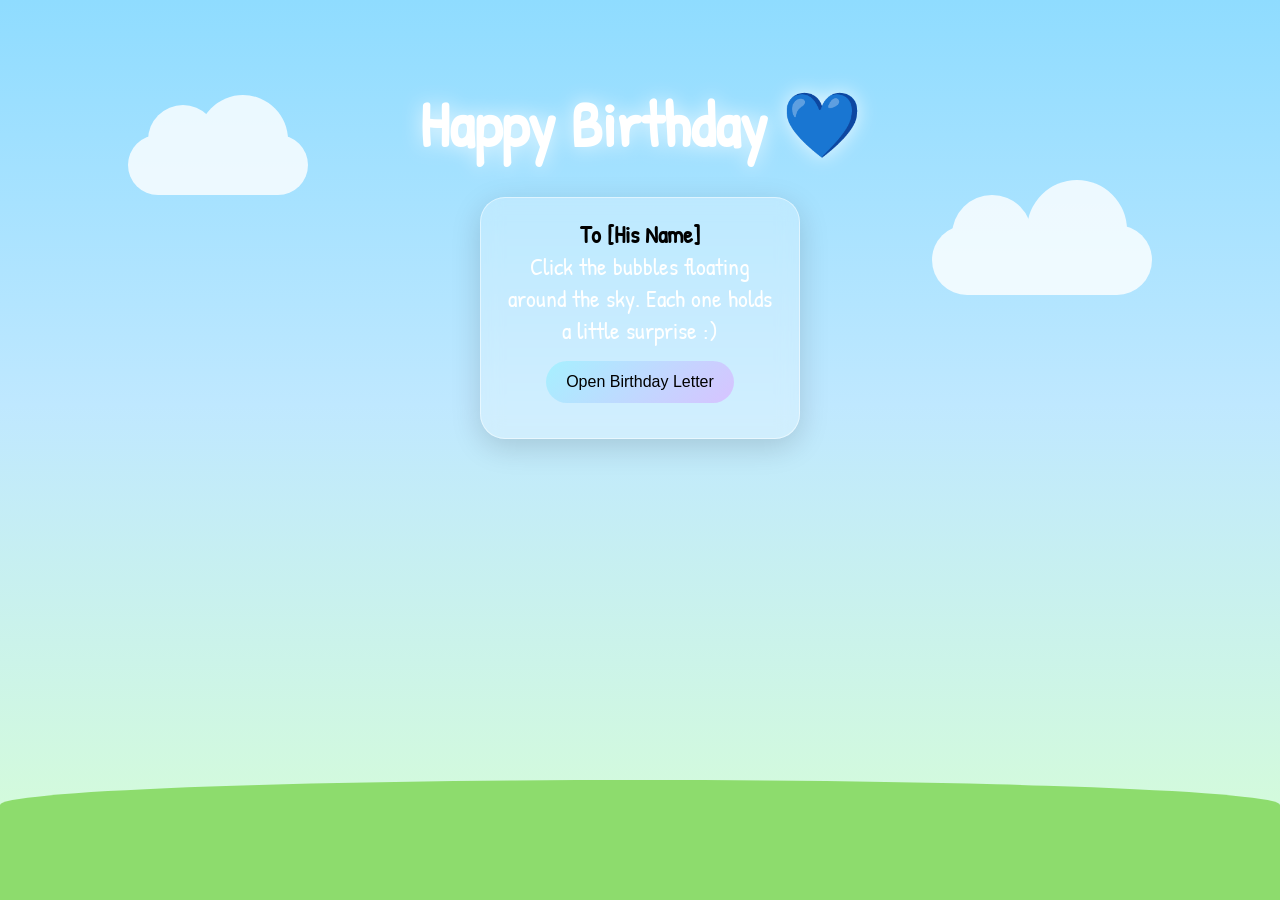
==== index.html @ d58ecb50 "Create index.html" ====
<!DOCTYPE html>
<html lang="en">
<head>
<meta charset="UTF-8">
<meta name="viewport" content="width=device-width, initial-scale=1.0">
<title>Happy Birthday 💙</title>

<link href="https://fonts.googleapis.com/css2?family=Patrick+Hand&display=swap" rel="stylesheet">

<style>
*{
    margin:0;
    padding:0;
    box-sizing:border-box;
}

body{
    font-family:'Patrick Hand',cursive;
    min-height:100vh;
    overflow:hidden;
    background:
    linear-gradient(to bottom,
    #8fdcff 0%,
    #bfe8ff 45%,
    #d8ffd4 100%);
}

.sky{
    position:fixed;
    inset:0;
}

.cloud{
    position:absolute;
    background:white;
    border-radius:100px;
    opacity:.8;
}

.cloud::before,
.cloud::after{
    content:"";
    position:absolute;
    background:white;
    border-radius:50%;
}

.cloud1{
    width:180px;
    height:60px;
    top:15%;
    left:10%;
}

.cloud1::before{
    width:70px;
    height:70px;
    left:20px;
    top:-30px;
}

.cloud1::after{
    width:90px;
    height:90px;
    right:20px;
    top:-40px;
}

.cloud2{
    width:220px;
    height:70px;
    top:25%;
    right:10%;
}

.cloud2::before{
    width:80px;
    height:80px;
    left:20px;
    top:-30px;
}

.cloud2::after{
    width:100px;
    height:100px;
    right:25px;
    top:-45px;
}

.hero{
    position:relative;
    z-index:2;
    text-align:center;
    padding-top:80px;
}

.hero h1{
    font-size:4rem;
    color:white;
    text-shadow:0 0 20px rgba(255,255,255,.8);
}

.hero p{
    font-size:1.5rem;
    color:#ffffff;
}

.glass-card{
    width:320px;
    margin:30px auto;
    padding:20px;
    border-radius:25px;
    background:rgba(255,255,255,.25);
    backdrop-filter:blur(10px);
    border:1px solid rgba(255,255,255,.5);
    box-shadow:0 8px 30px rgba(0,0,0,.15);
}

button{
    margin-top:15px;
    padding:12px 20px;
    border:none;
    border-radius:30px;
    cursor:pointer;
    background:linear-gradient(
    135deg,
    #a6f0ff,
    #d7c3ff
    );
    font-size:1rem;
}

#message{
    margin-top:15px;
    color:#2a4f63;
    font-size:1.2rem;
}

.grass{
    position:fixed;
    bottom:0;
    width:100%;
    height:120px;
    background:#8ddc6d;
    border-top-left-radius:100% 50px;
    border-top-right-radius:100% 50px;
}

.bubble{
    position:absolute;
    border-radius:50%;
    background:rgba(255,255,255,.35);
    border:1px solid rgba(255,255,255,.7);
    backdrop-filter:blur(3px);
    cursor:pointer;
    animation:float linear infinite;
}

@keyframes float{
    from{
        transform:translateY(100vh);
    }
    to{
        transform:translateY(-150px);
    }
}

.memory-popup{
    position:fixed;
    top:50%;
    left:50%;
    transform:translate(-50%,-50%);
    background:white;
    padding:25px;
    border-radius:20px;
    width:300px;
    text-align:center;
    display:none;
    z-index:10;
    box-shadow:0 10px 30px rgba(0,0,0,.2);
}

.memory-popup button{
    margin-top:10px;
}
</style>
</head>
<body>

<div class="sky">
    <div class="cloud cloud1"></div>
    <div class="cloud cloud2"></div>
</div>

<div class="hero">
    <h1>Happy Birthday 💙</h1>

    <div class="glass-card">
        <h2>To [His Name]</h2>

        <p>
            Click the bubbles floating around the sky.
            Each one holds a little surprise :)
        </p>

        <button onclick="birthdayMessage()">
            Open Birthday Letter
        </button>

        <div id="message"></div>
    </div>
</div>

<div class="grass"></div>

<div class="memory-popup" id="popup">
    <h2>💌 Memory</h2>
    <p id="popupText"></p>
    <button onclick="closePopup()">Close</button>
</div>

<script>
const memories = [
"One of my favorite things is getting to talk to you.",
"You always know how to make me smile.",
"Thank you for being you.",
"I hope this year brings you everything you deserve.",
"You make ordinary days feel special.",
"You mean a lot to me 💙",
"Happy Birthday!! 🎂"
];

function birthdayMessage(){
    document.getElementById("message").innerHTML =
    "I made this little website because you're important to me. Happy Birthday 💙";
}

function createBubble(){
    const bubble = document.createElement("div");

    bubble.classList.add("bubble");

    const size = Math.random()*60+40;

    bubble.style.width = size + "px";
    bubble.style.height = size + "px";

    bubble.style.left = Math.random()*100 + "%";

    bubble.style.animationDuration =
    (Math.random()*10+10) + "s";

    bubble.addEventListener("click", () => {
        document.getElementById("popup").style.display="block";

        document.getElementById("popupText").innerText =
        memories[Math.floor(Math.random()*memories.length)];

        bubble.remove();
    });

    document.body.appendChild(bubble);

    setTimeout(()=>{
        bubble.remove();
    },20000);
}

function closePopup(){
    document.getElementById("popup").style.display="none";
}

setInterval(createBubble,1200);
</script>

</body>
</html>
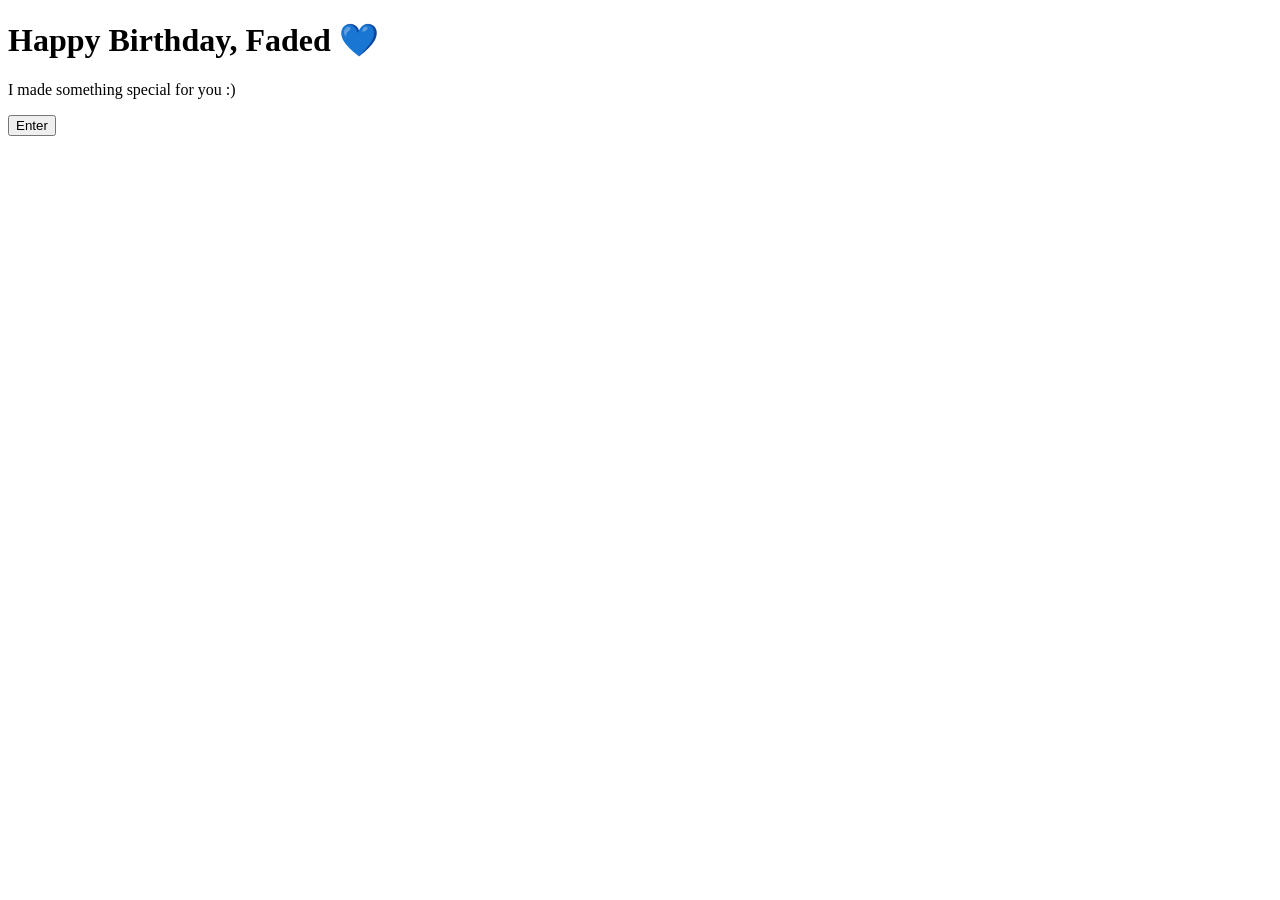
==== commit ac4c3b9e: "Update index.html" ====
--- a/index.html
+++ b/index.html
@@ -1,277 +1,28 @@
 <!DOCTYPE html>
 <html lang="en">
 <head>
-<meta charset="UTF-8">
-<meta name="viewport" content="width=device-width, initial-scale=1.0">
-<title>Happy Birthday 💙</title>
+  <meta charset="UTF-8">
+  <meta name="viewport" content="width=device-width, initial-scale=1.0">
+  <title>Happy Birthday 💙</title>
 
-<link href="https://fonts.googleapis.com/css2?family=Patrick+Hand&display=swap" rel="stylesheet">
-
-<style>
-*{
-    margin:0;
-    padding:0;
-    box-sizing:border-box;
-}
-
-body{
-    font-family:'Patrick Hand',cursive;
-    min-height:100vh;
-    overflow:hidden;
-    background:
-    linear-gradient(to bottom,
-    #8fdcff 0%,
-    #bfe8ff 45%,
-    #d8ffd4 100%);
-}
-
-.sky{
-    position:fixed;
-    inset:0;
-}
-
-.cloud{
-    position:absolute;
-    background:white;
-    border-radius:100px;
-    opacity:.8;
-}
-
-.cloud::before,
-.cloud::after{
-    content:"";
-    position:absolute;
-    background:white;
-    border-radius:50%;
-}
-
-.cloud1{
-    width:180px;
-    height:60px;
-    top:15%;
-    left:10%;
-}
-
-.cloud1::before{
-    width:70px;
-    height:70px;
-    left:20px;
-    top:-30px;
-}
-
-.cloud1::after{
-    width:90px;
-    height:90px;
-    right:20px;
-    top:-40px;
-}
-
-.cloud2{
-    width:220px;
-    height:70px;
-    top:25%;
-    right:10%;
-}
-
-.cloud2::before{
-    width:80px;
-    height:80px;
-    left:20px;
-    top:-30px;
-}
-
-.cloud2::after{
-    width:100px;
-    height:100px;
-    right:25px;
-    top:-45px;
-}
-
-.hero{
-    position:relative;
-    z-index:2;
-    text-align:center;
-    padding-top:80px;
-}
-
-.hero h1{
-    font-size:4rem;
-    color:white;
-    text-shadow:0 0 20px rgba(255,255,255,.8);
-}
-
-.hero p{
-    font-size:1.5rem;
-    color:#ffffff;
-}
-
-.glass-card{
-    width:320px;
-    margin:30px auto;
-    padding:20px;
-    border-radius:25px;
-    background:rgba(255,255,255,.25);
-    backdrop-filter:blur(10px);
-    border:1px solid rgba(255,255,255,.5);
-    box-shadow:0 8px 30px rgba(0,0,0,.15);
-}
-
-button{
-    margin-top:15px;
-    padding:12px 20px;
-    border:none;
-    border-radius:30px;
-    cursor:pointer;
-    background:linear-gradient(
-    135deg,
-    #a6f0ff,
-    #d7c3ff
-    );
-    font-size:1rem;
-}
-
-#message{
-    margin-top:15px;
-    color:#2a4f63;
-    font-size:1.2rem;
-}
-
-.grass{
-    position:fixed;
-    bottom:0;
-    width:100%;
-    height:120px;
-    background:#8ddc6d;
-    border-top-left-radius:100% 50px;
-    border-top-right-radius:100% 50px;
-}
-
-.bubble{
-    position:absolute;
-    border-radius:50%;
-    background:rgba(255,255,255,.35);
-    border:1px solid rgba(255,255,255,.7);
-    backdrop-filter:blur(3px);
-    cursor:pointer;
-    animation:float linear infinite;
-}
-
-@keyframes float{
-    from{
-        transform:translateY(100vh);
-    }
-    to{
-        transform:translateY(-150px);
-    }
-}
-
-.memory-popup{
-    position:fixed;
-    top:50%;
-    left:50%;
-    transform:translate(-50%,-50%);
-    background:white;
-    padding:25px;
-    border-radius:20px;
-    width:300px;
-    text-align:center;
-    display:none;
-    z-index:10;
-    box-shadow:0 10px 30px rgba(0,0,0,.2);
-}
-
-.memory-popup button{
-    margin-top:10px;
-}
-</style>
+  <link rel="stylesheet" href="css/style.css">
 </head>
 <body>
 
-<div class="sky">
-    <div class="cloud cloud1"></div>
-    <div class="cloud cloud2"></div>
-</div>
+  <div class="hero">
 
-<div class="hero">
-    <h1>Happy Birthday 💙</h1>
+    <h1>Happy Birthday, Faded 💙</h1>
 
-    <div class="glass-card">
-        <h2>To [His Name]</h2>
+    <p>
+      I made something special for you :)
+    </p>
 
-        <p>
-            Click the bubbles floating around the sky.
-            Each one holds a little surprise :)
-        </p>
+    <button id="enterBtn">
+      Enter
+    </button>
 
-        <button onclick="birthdayMessage()">
-            Open Birthday Letter
-        </button>
+  </div>
 
-        <div id="message"></div>
-    </div>
-</div>
-
-<div class="grass"></div>
-
-<div class="memory-popup" id="popup">
-    <h2>💌 Memory</h2>
-    <p id="popupText"></p>
-    <button onclick="closePopup()">Close</button>
-</div>
-
-<script>
-const memories = [
-"One of my favorite things is getting to talk to you.",
-"You always know how to make me smile.",
-"Thank you for being you.",
-"I hope this year brings you everything you deserve.",
-"You make ordinary days feel special.",
-"You mean a lot to me 💙",
-"Happy Birthday!! 🎂"
-];
-
-function birthdayMessage(){
-    document.getElementById("message").innerHTML =
-    "I made this little website because you're important to me. Happy Birthday 💙";
-}
-
-function createBubble(){
-    const bubble = document.createElement("div");
-
-    bubble.classList.add("bubble");
-
-    const size = Math.random()*60+40;
-
-    bubble.style.width = size + "px";
-    bubble.style.height = size + "px";
-
-    bubble.style.left = Math.random()*100 + "%";
-
-    bubble.style.animationDuration =
-    (Math.random()*10+10) + "s";
-
-    bubble.addEventListener("click", () => {
-        document.getElementById("popup").style.display="block";
-
-        document.getElementById("popupText").innerText =
-        memories[Math.floor(Math.random()*memories.length)];
-
-        bubble.remove();
-    });
-
-    document.body.appendChild(bubble);
-
-    setTimeout(()=>{
-        bubble.remove();
-    },20000);
-}
-
-function closePopup(){
-    document.getElementById("popup").style.display="none";
-}
-
-setInterval(createBubble,1200);
-</script>
-
+  <script src="js/script.js"></script>
 </body>
 </html>
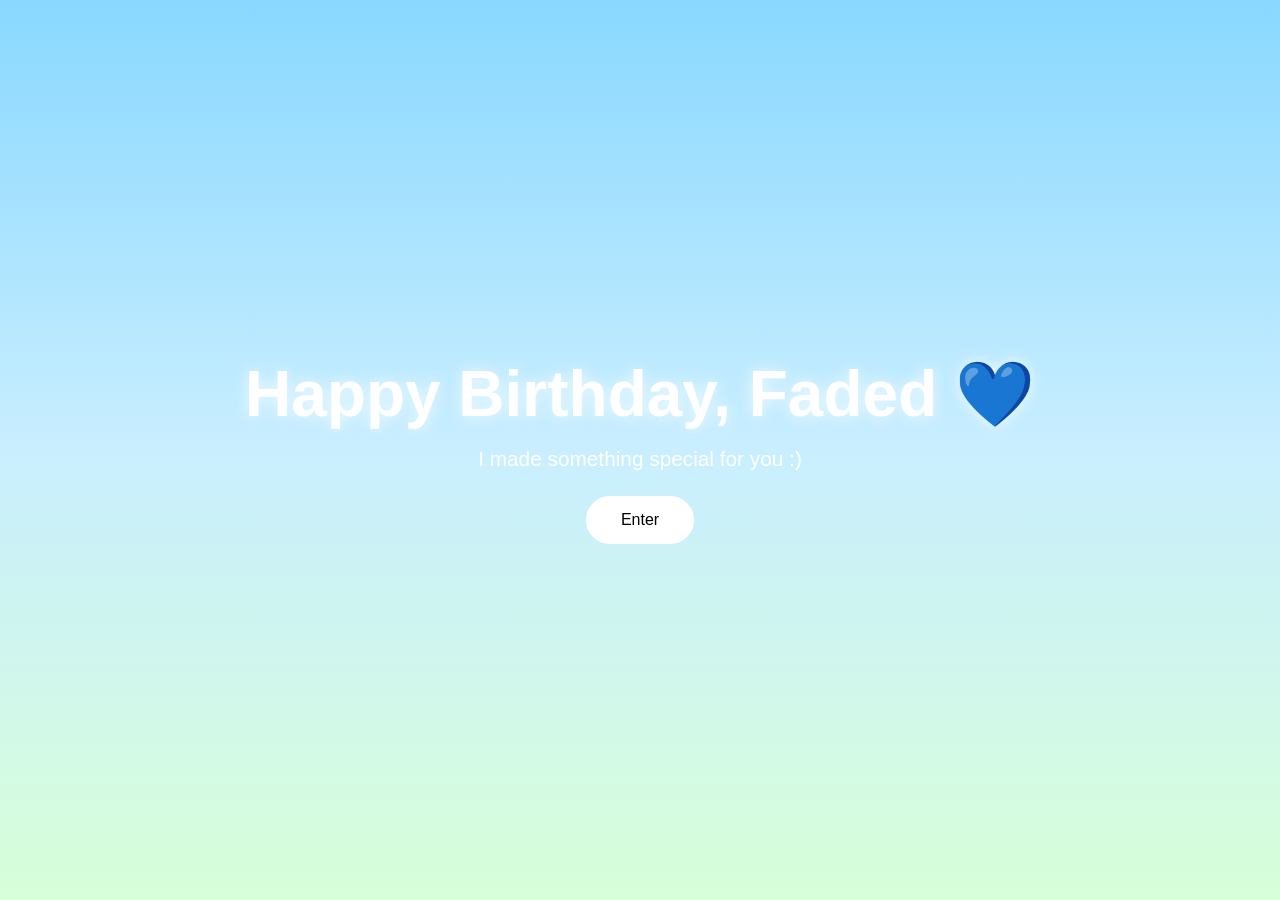
==== commit ef1fa948: "Update index.html" ====
--- a/index.html
+++ b/index.html
@@ -5,7 +5,7 @@
   <meta name="viewport" content="width=device-width, initial-scale=1.0">
   <title>Happy Birthday 💙</title>
 
-  <link rel="stylesheet" href="css/style.css">
+  <link rel="stylesheet" href="style.css">
 </head>
 <body>
 
--- a/style.css
+++ b/style.css
@@ -0,0 +1,58 @@
+*{
+  margin:0;
+  padding:0;
+  box-sizing:border-box;
+}
+
+body{
+  height:100vh;
+
+  display:flex;
+  justify-content:center;
+  align-items:center;
+
+  font-family:Arial,sans-serif;
+
+  background:
+  linear-gradient(
+    180deg,
+    #89d8ff,
+    #c9eeff,
+    #d7ffd8
+  );
+
+  overflow:hidden;
+}
+
+.hero{
+  text-align:center;
+}
+
+h1{
+  font-size:4rem;
+  color:white;
+
+  text-shadow:
+  0 0 15px rgba(255,255,255,.8);
+}
+
+p{
+  margin-top:15px;
+  color:white;
+  font-size:1.3rem;
+}
+
+button{
+  margin-top:25px;
+
+  padding:15px 35px;
+
+  border:none;
+  border-radius:999px;
+
+  background:white;
+
+  cursor:pointer;
+
+  font-size:1rem;
+}
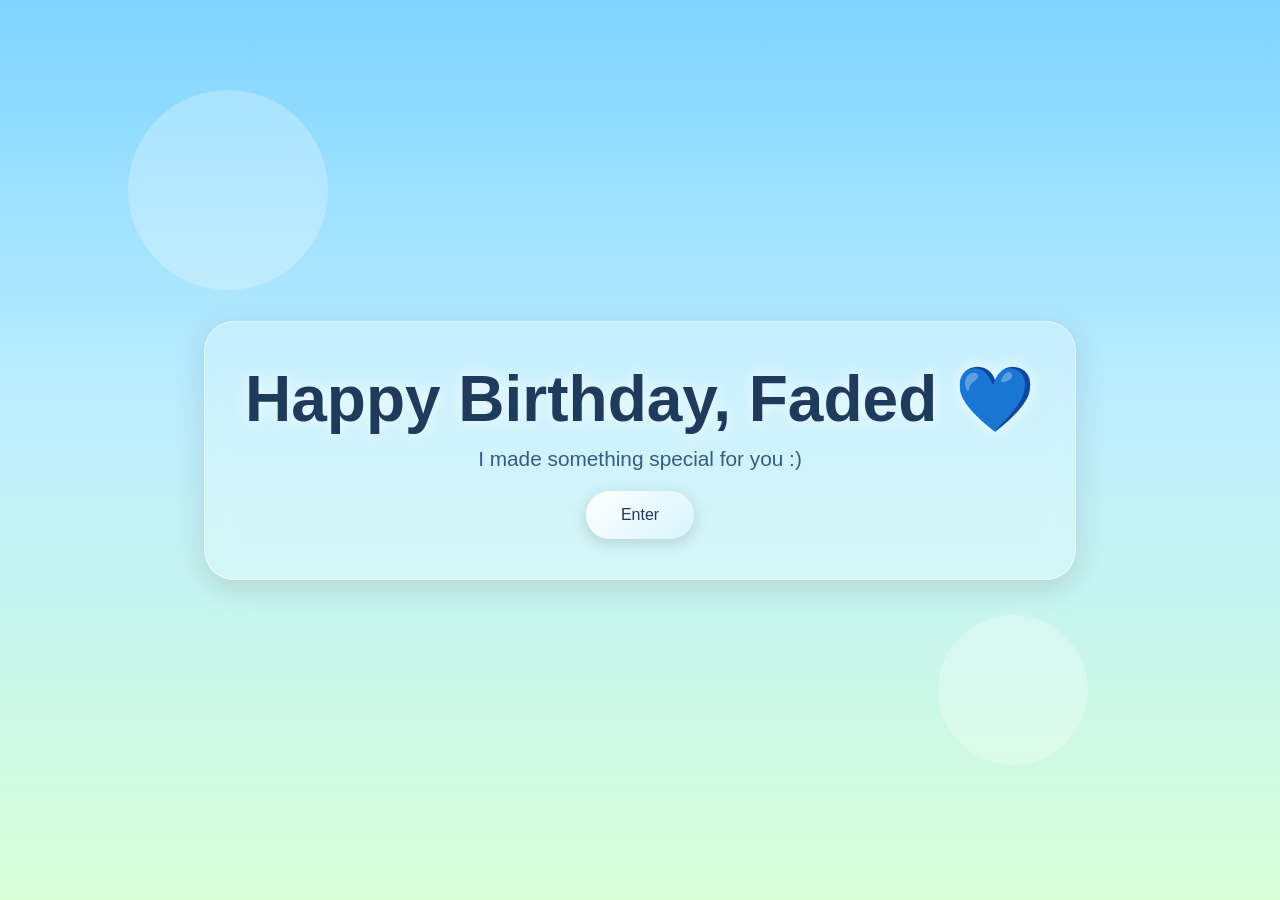
==== commit 28fcf703: "Update index.html" ====
--- a/index.html
+++ b/index.html
@@ -23,6 +23,6 @@
 
   </div>
 
-  <script src="js/script.js"></script>
+  <script src="script.js?v=1000"></script>
 </body>
 </html>
--- a/style.css
+++ b/style.css
@@ -1,58 +1,118 @@
 *{
-  margin:0;
-  padding:0;
-  box-sizing:border-box;
+    margin:0;
+    padding:0;
+    box-sizing:border-box;
 }
 
 body{
-  height:100vh;
+    min-height:100vh;
 
-  display:flex;
-  justify-content:center;
-  align-items:center;
+    display:flex;
+    justify-content:center;
+    align-items:center;
 
-  font-family:Arial,sans-serif;
+    overflow:hidden;
 
-  background:
-  linear-gradient(
-    180deg,
-    #89d8ff,
-    #c9eeff,
-    #d7ffd8
-  );
+    font-family:'Trebuchet MS', sans-serif;
 
-  overflow:hidden;
+    background:
+    linear-gradient(
+        to bottom,
+        #7ed4ff 0%,
+        #bdeeff 45%,
+        #d7ffd8 100%
+    );
+}
+
+/* floating bubbles */
+body::before,
+body::after{
+    content:"";
+    position:absolute;
+    border-radius:50%;
+    background:rgba(255,255,255,0.25);
+    backdrop-filter:blur(5px);
+}
+
+body::before{
+    width:200px;
+    height:200px;
+    top:10%;
+    left:10%;
+}
+
+body::after{
+    width:150px;
+    height:150px;
+    bottom:15%;
+    right:15%;
 }
 
 .hero{
-  text-align:center;
+    text-align:center;
+
+    padding:40px;
+
+    border-radius:30px;
+
+    background:rgba(255,255,255,0.25);
+
+    backdrop-filter:blur(15px);
+
+    border:1px solid rgba(255,255,255,0.5);
+
+    box-shadow:
+    0 8px 32px rgba(0,0,0,0.12);
 }
 
-h1{
-  font-size:4rem;
-  color:white;
+.hero h1{
+    font-size:4rem;
 
-  text-shadow:
-  0 0 15px rgba(255,255,255,.8);
+    color:#1f3b5c;
+
+    margin-bottom:10px;
+
+    text-shadow:
+    0 0 15px rgba(255,255,255,0.8);
 }
 
-p{
-  margin-top:15px;
-  color:white;
-  font-size:1.3rem;
+.hero p{
+    color:#355c7d;
+
+    font-size:1.3rem;
+
+    margin-bottom:20px;
 }
 
 button{
-  margin-top:25px;
+    border:none;
 
-  padding:15px 35px;
+    padding:15px 35px;
 
-  border:none;
-  border-radius:999px;
+    border-radius:999px;
 
-  background:white;
+    font-size:1rem;
 
-  cursor:pointer;
+    cursor:pointer;
 
-  font-size:1rem;
+    color:#1f3b5c;
+
+    background:
+    linear-gradient(
+        135deg,
+        #ffffff,
+        #d6f5ff
+    );
+
+    box-shadow:
+    0 4px 15px rgba(0,0,0,0.15);
+
+    transition:all 0.3s ease;
 }
+
+button:hover{
+    transform:translateY(-3px) scale(1.05);
+
+    box-shadow:
+    0 8px 20px rgba(0,0,0,0.2);
+}
